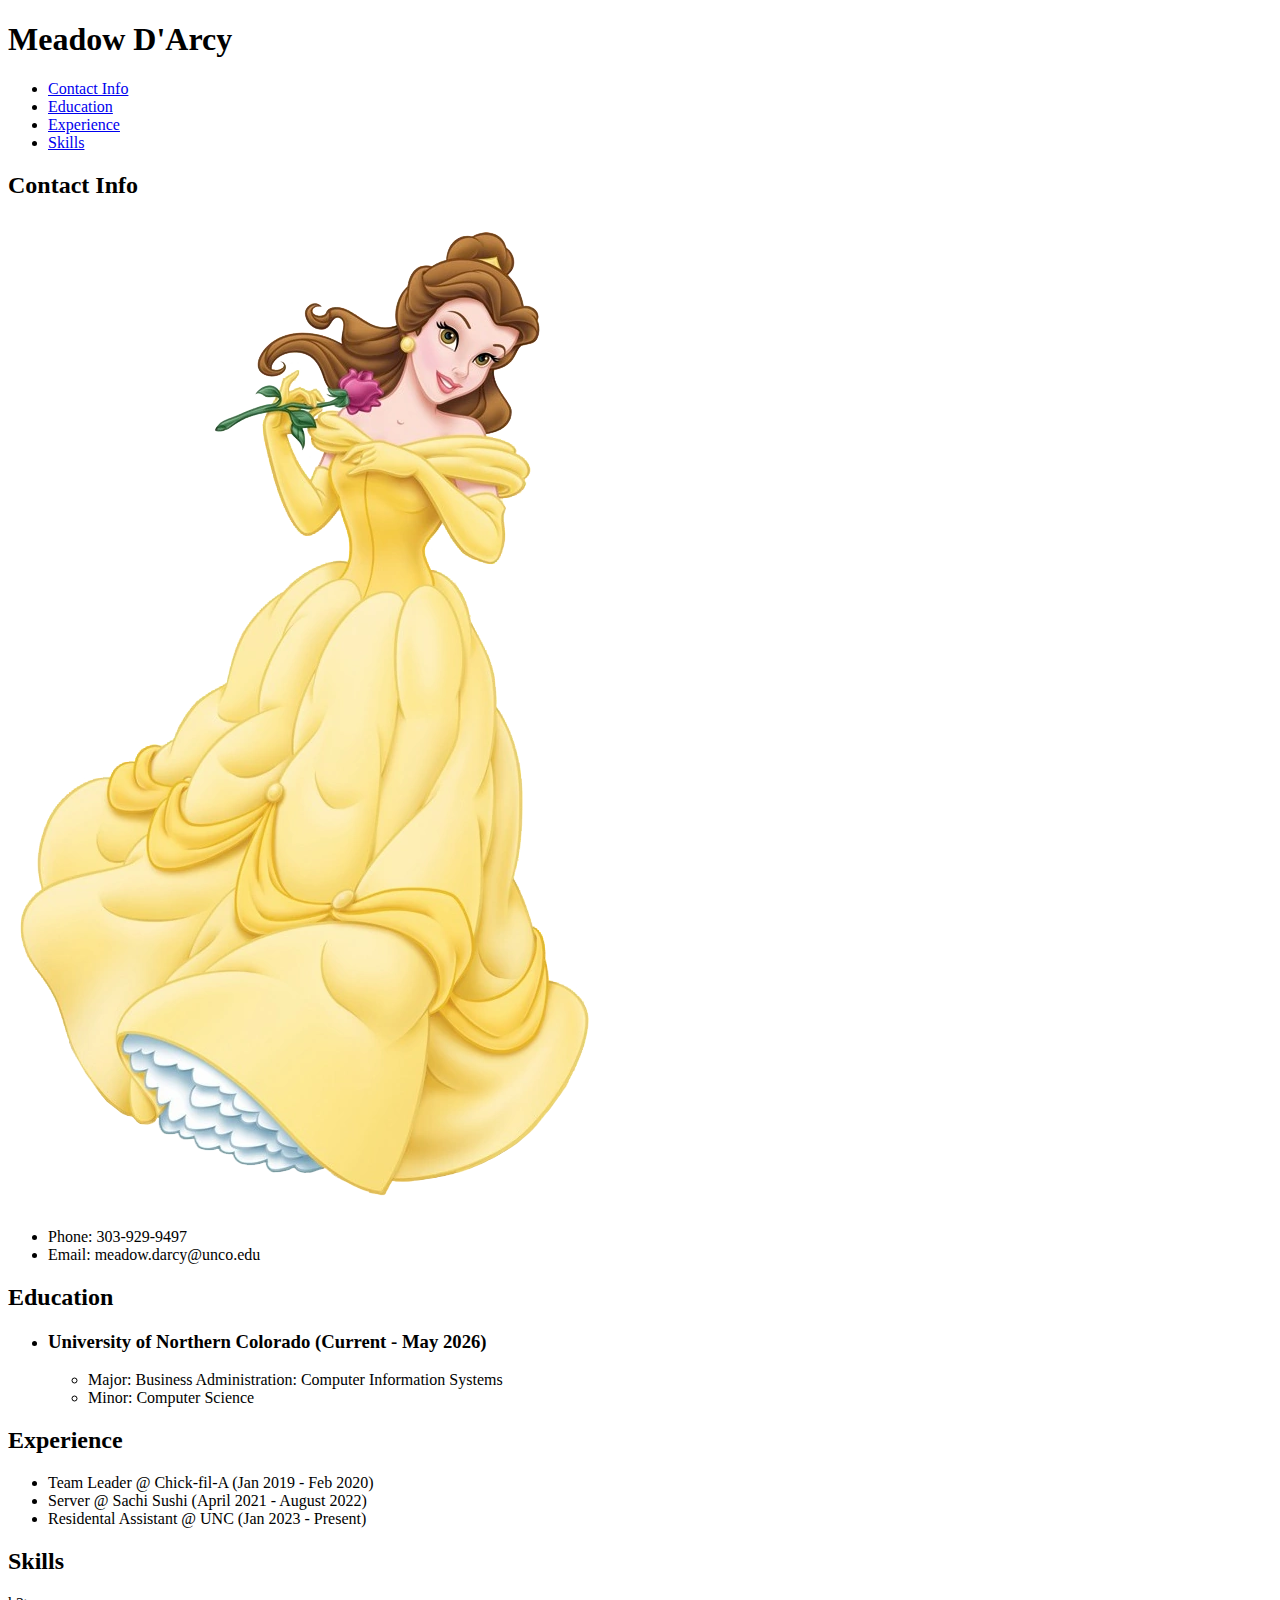
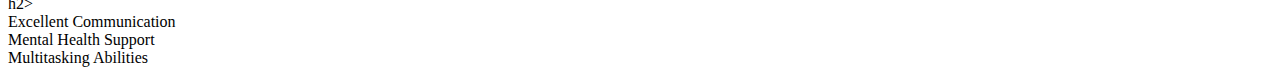
==== resume/index.html @ 8db85e9c "Project 9" ====
<!DOCTYPE html>
<html lang="en">
    <head>
        <link rel="stylesheet" href="css/style.css">
        <meta charset="UTF-8">
        <title>Resume</title>
    </head>
    <body>
        <nav>
            <h1>Meadow D'Arcy</h1>
            <ul>
                <li><a href=index.html#contactinfo>Contact Info</a></li>
                <li><a href=index.html#education>Education</a></li>
                <li><a href=index.html#experience>Experience</a></li>
                <li><a href=skills.html#skills>Skills</a></li>
            </ul>
        </nav>
        <section id="contactinfo">
            <h2>Contact Info</h2>
            <img src="Images/Belle.png">
            <ul>
                <li>Phone: 303-929-9497</li>
                <li>Email: meadow.darcy@unco.edu</li>
            </ul>
            
        </section>
        <section id="education">
            <h2>Education</h2>
            <ul>
                <li>
                    <h3>University of Northern Colorado <span class="date">(Current - May 2026)</span></h3>
                    <ul>
                        <li>Major: Business Administration: Computer Information Systems</li>
                        <li>Minor: Computer Science</li>
                        
                    </ul>
                </li>
            </ul>
        </section>
        <section id="experience">
            <h2>Experience</h2>
            <ul>
                <li>Team Leader @ Chick-fil-A <span class="date">(Jan 2019 - Feb 2020)</span></li>
                <li>Server @ Sachi Sushi <span class="date">(April 2021 - August 2022)</span></li>
                <li>Residental Assistant @ UNC <span class="date">(Jan 2023 - Present)</span></li>
            </ul>
        </section>
        <section id="skills">
            <h2>Skills</h2>h2>
                <li>Excellent Communication</li>
                <li>Mental Health Support </li>
                <li>Multitasking Abilities </li>
            </ul>
        </section>
    </body>
</html>
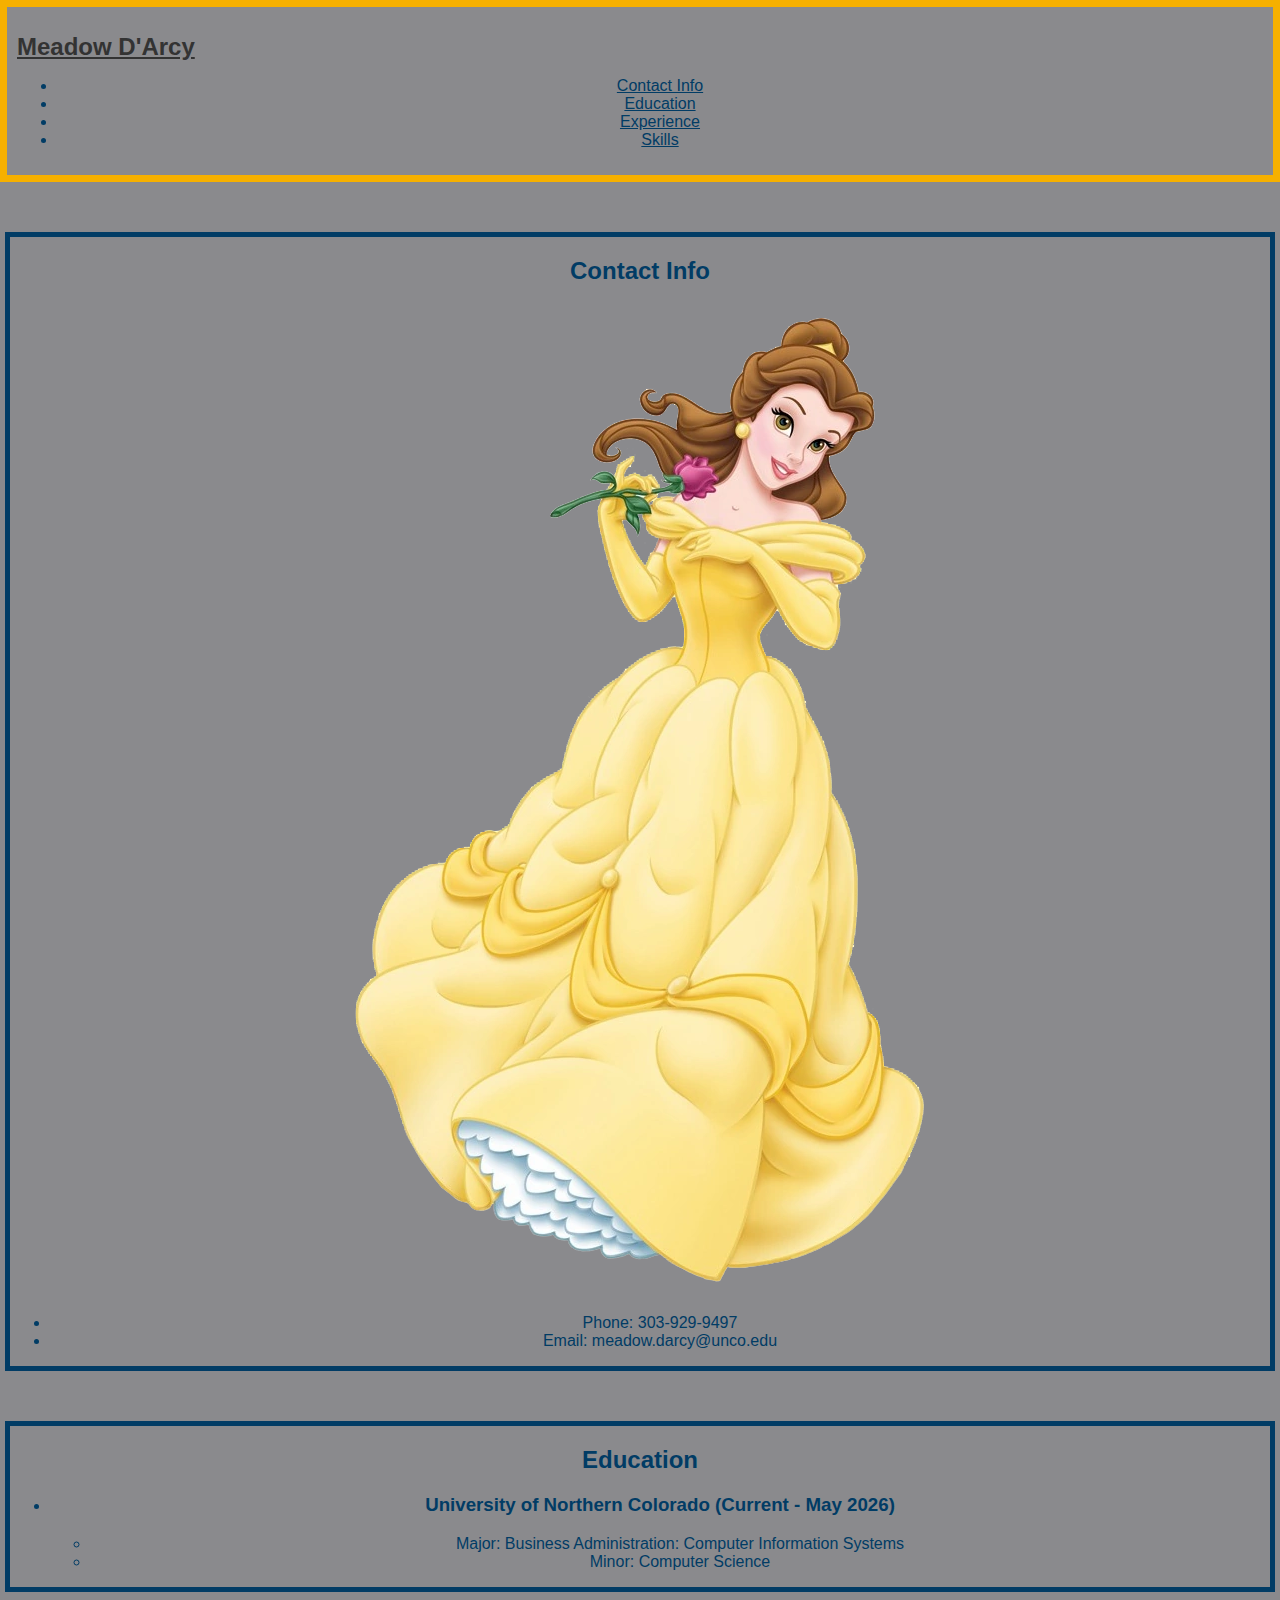
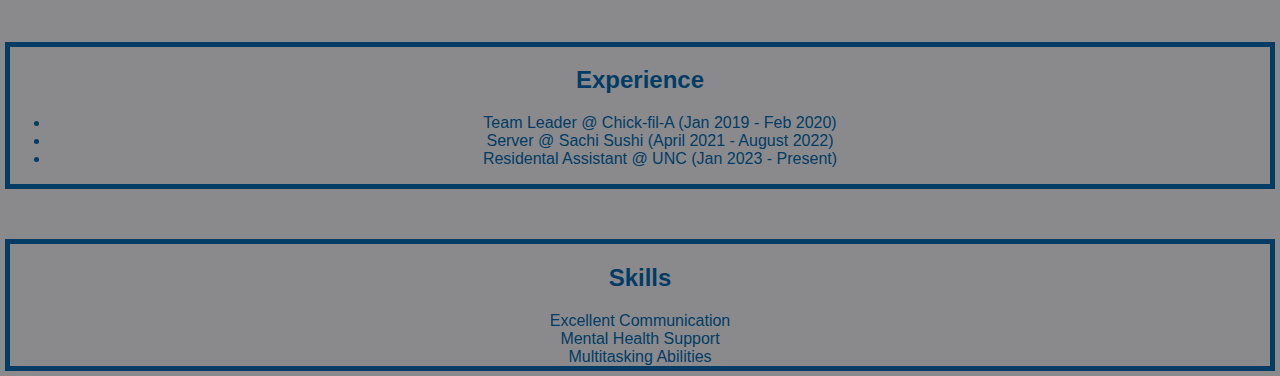
==== commit fc1e8cf1: "Project 9" ====
--- a/resume/index.html
+++ b/resume/index.html
@@ -2,7 +2,7 @@
 <!DOCTYPE html>
 <html lang="en">
     <head>
-        <link rel="stylesheet" href="css/style.css">
+        <link rel="stylesheet" href="style.css">
         <meta charset="UTF-8">
         <title>Resume</title>
     </head>
@@ -47,7 +47,7 @@
             </ul>
         </section>
         <section id="skills">
-            <h2>Skills</h2>h2>
+            <h2>Skills</h2>
                 <li>Excellent Communication</li>
                 <li>Mental Health Support </li>
                 <li>Multitasking Abilities </li>
--- a/resume/style.css
+++ b/resume/style.css
@@ -0,0 +1,38 @@
+:root
+{
+  --UNC-Blue: #013c65;
+  --UNC-Gold: #f6b000;
+  --UNC-Gray: #8a8a8d;
+}
+body {
+    font-family: Arial, sans-serif;
+    margin: 0;
+    padding: 0;
+    background-color: var(--UNC-Gray);
+}
+*
+{
+    color: var(--UNC-Blue);
+    text-align: center;
+}
+nav {
+    border: 7px var(--UNC-Gold) solid;
+    padding: 10px;
+}
+
+section {
+    border: 5px var(--UNC-Blue) solid;
+    margin: 5px;
+    margin-top: 50px;
+}
+.data 
+{
+    color: var(--UNC-Gold);
+}
+h1 {
+    color: #333; 
+    font-size: 24px;
+    font-weight: bold;
+    text-decoration: underline;
+    text-align: left;
+}
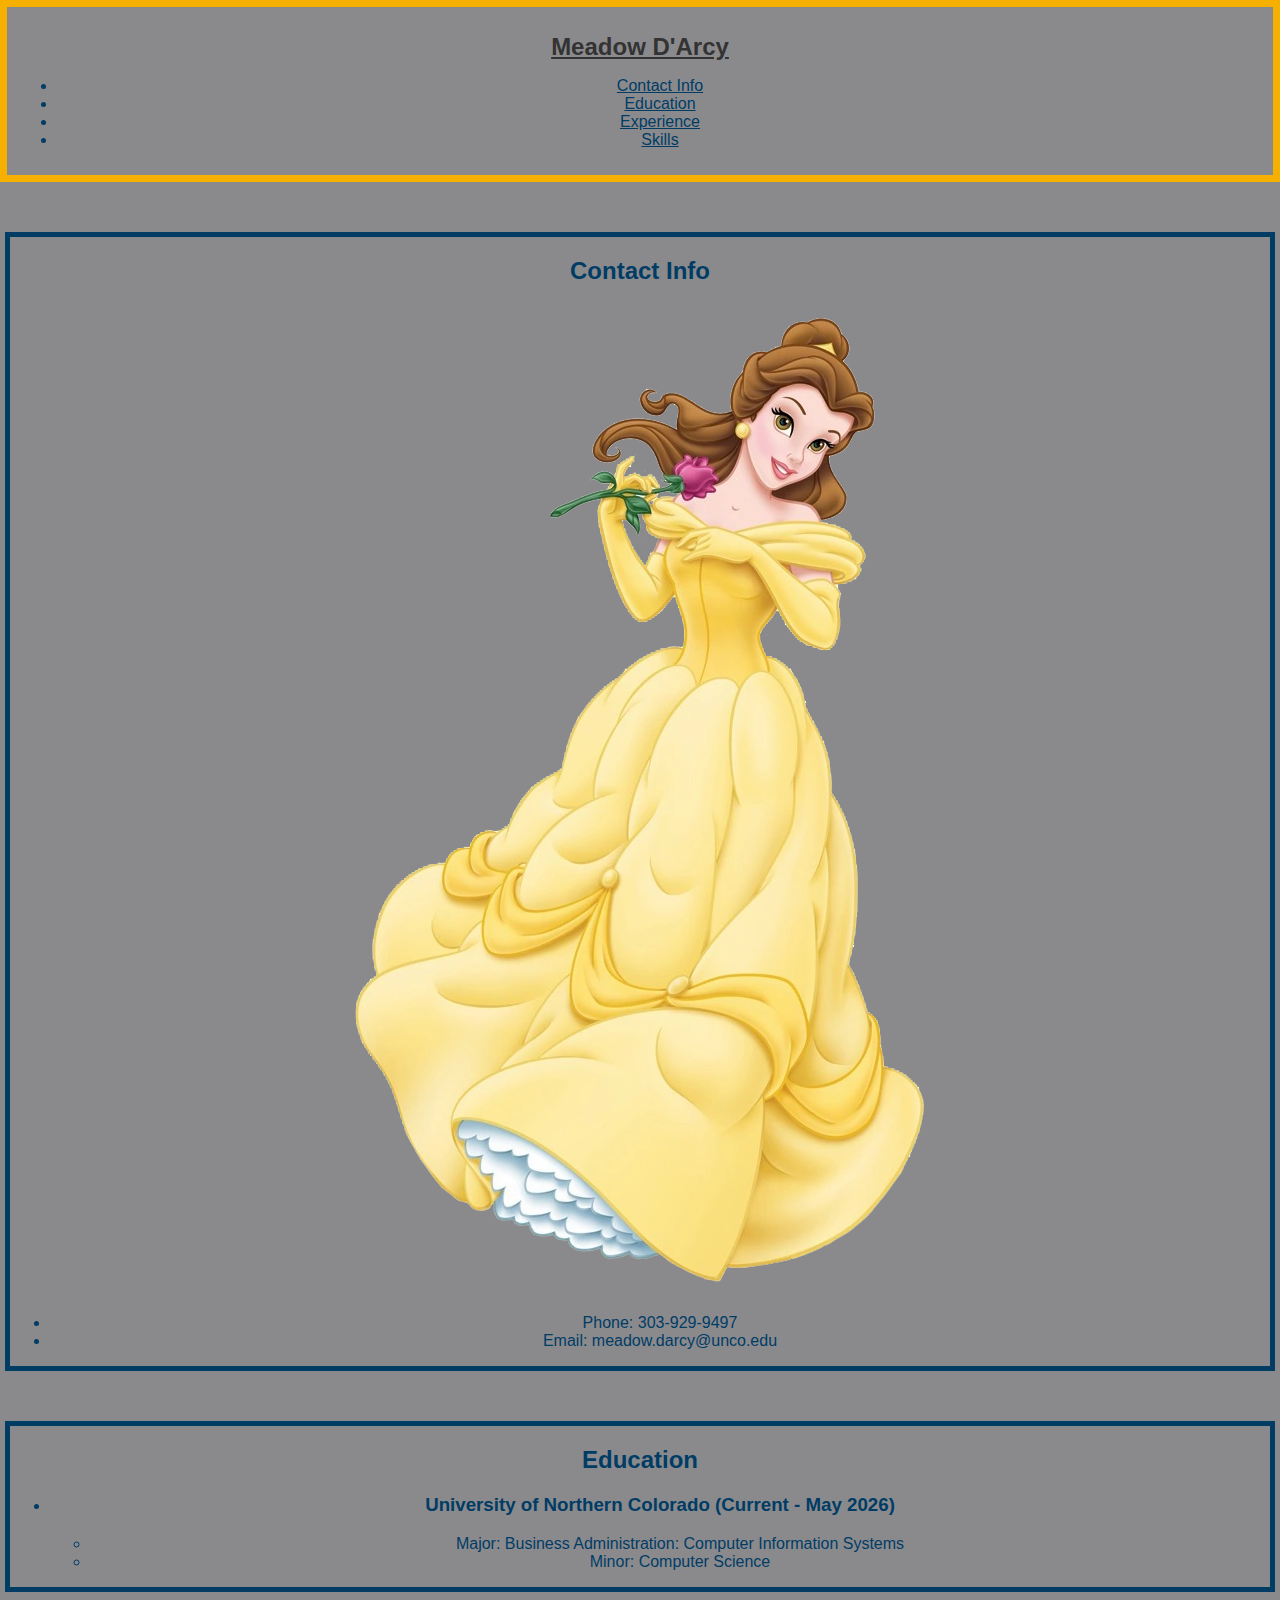
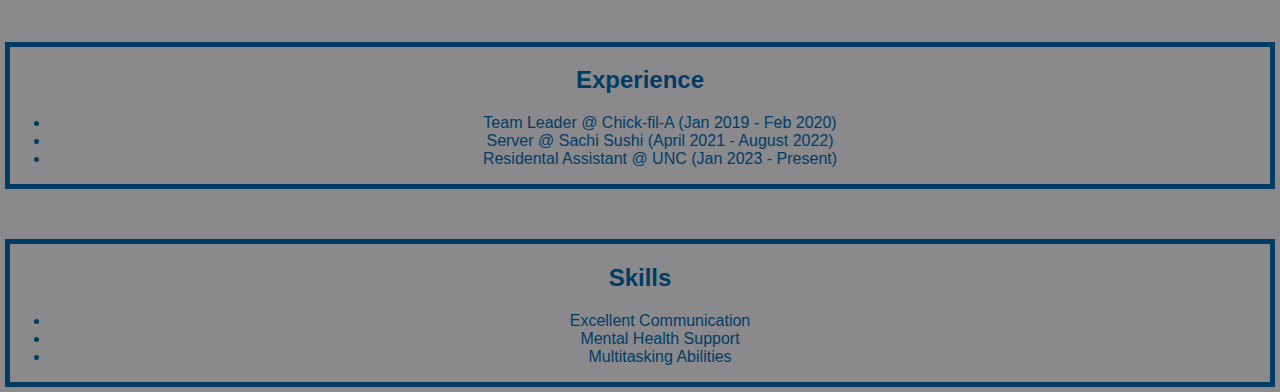
==== commit 9a2d7c7b: "Project 9" ====
--- a/resume/index.html
+++ b/resume/index.html
@@ -48,6 +48,7 @@
         </section>
         <section id="skills">
             <h2>Skills</h2>
+            <ul>
                 <li>Excellent Communication</li>
                 <li>Mental Health Support </li>
                 <li>Multitasking Abilities </li>
--- a/resume/style.css
+++ b/resume/style.css
@@ -34,5 +34,5 @@
     font-size: 24px;
     font-weight: bold;
     text-decoration: underline;
-    text-align: left;
+    
 }
